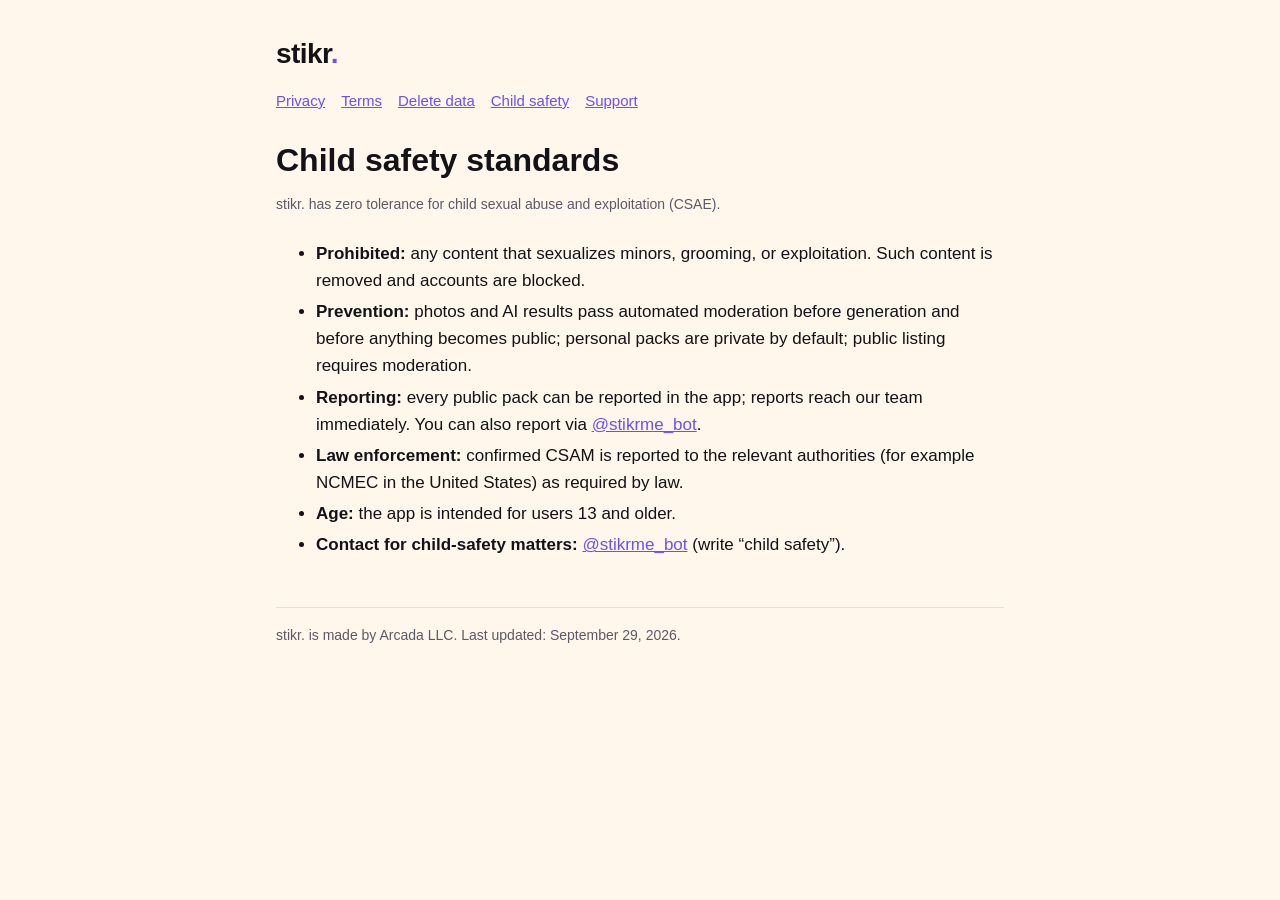
==== child-safety.html @ 503f869b "stikr. legal and support pages" ====
<!doctype html><html lang="en"><head><meta charset="utf-8"><meta name="viewport" content="width=device-width,initial-scale=1"><title>Child safety standards — stikr.</title><link rel="stylesheet" href="style.css"></head><body><main><header><a href="./">stikr<span>.</span></a></header><nav><a href="privacy.html">Privacy</a><a href="terms.html">Terms</a><a href="delete-data.html">Delete data</a><a href="child-safety.html">Child safety</a><a href="./">Support</a></nav>
<h1>Child safety standards</h1><p class="meta">stikr. has zero tolerance for child sexual abuse and exploitation (CSAE).</p>
<ul><li><strong>Prohibited:</strong> any content that sexualizes minors, grooming, or exploitation. Such content is removed and accounts are blocked.</li><li><strong>Prevention:</strong> photos and AI results pass automated moderation before generation and before anything becomes public; personal packs are private by default; public listing requires moderation.</li><li><strong>Reporting:</strong> every public pack can be reported in the app; reports reach our team immediately. You can also report via <a href="https://t.me/stikrme_bot">@stikrme_bot</a>.</li><li><strong>Law enforcement:</strong> confirmed CSAM is reported to the relevant authorities (for example NCMEC in the United States) as required by law.</li><li><strong>Age:</strong> the app is intended for users 13 and older.</li><li><strong>Contact for child-safety matters:</strong> <a href="https://t.me/stikrme_bot">@stikrme_bot</a> (write “child safety”).</li></ul>
<footer>stikr. is made by Arcada LLC. Last updated: September 29, 2026.</footer></main></body></html>
---- style.css ----
:root { --bg: #FFF7EC; --text: #141217; --muted: #5d5866; --accent: #6C4DFF; --line: #e8dfd2; }
@media (prefers-color-scheme: dark) { :root { --bg: #0F0E13; --text: #F4F2EE; --muted: #a9a4b2; --accent: #C6FF3D; --line: #2a2733; } }
* { box-sizing: border-box; }
body { margin: 0; background: var(--bg); color: var(--text); font: 17px/1.6 -apple-system, BlinkMacSystemFont, "Segoe UI", Roboto, sans-serif; }
main { max-width: 760px; margin: 0 auto; padding: 32px 16px 64px; }
header a { color: var(--text); text-decoration: none; font-weight: 800; font-size: 28px; letter-spacing: -0.02em; }
header a span { color: var(--accent); }
nav { margin: 12px 0 28px; display: flex; flex-wrap: wrap; gap: 8px 16px; font-size: 15px; }
nav a, a { color: var(--accent); }
h1 { font-size: 32px; line-height: 1.2; margin: 0 0 4px; }
h2 { font-size: 21px; margin: 32px 0 8px; }
.meta { color: var(--muted); font-size: 14px; margin-bottom: 24px; }
li { margin: 4px 0; }
footer { margin-top: 48px; padding-top: 16px; border-top: 1px solid var(--line); color: var(--muted); font-size: 14px; }
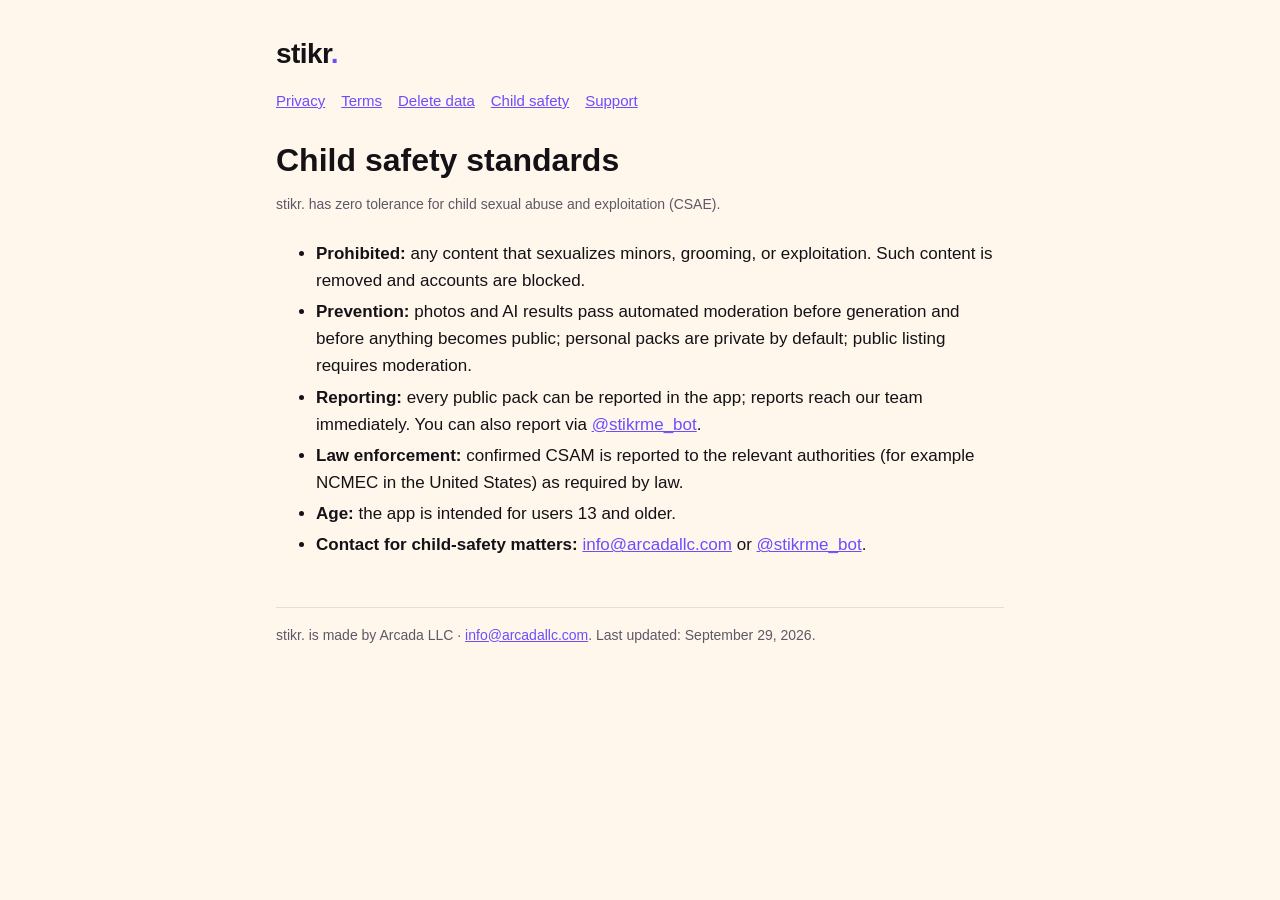
==== commit 048471b2: "Support email info@arcadallc.com" ====
--- a/child-safety.html
+++ b/child-safety.html
@@ -1,4 +1,4 @@
 <!doctype html><html lang="en"><head><meta charset="utf-8"><meta name="viewport" content="width=device-width,initial-scale=1"><title>Child safety standards — stikr.</title><link rel="stylesheet" href="style.css"></head><body><main><header><a href="./">stikr<span>.</span></a></header><nav><a href="privacy.html">Privacy</a><a href="terms.html">Terms</a><a href="delete-data.html">Delete data</a><a href="child-safety.html">Child safety</a><a href="./">Support</a></nav>
 <h1>Child safety standards</h1><p class="meta">stikr. has zero tolerance for child sexual abuse and exploitation (CSAE).</p>
-<ul><li><strong>Prohibited:</strong> any content that sexualizes minors, grooming, or exploitation. Such content is removed and accounts are blocked.</li><li><strong>Prevention:</strong> photos and AI results pass automated moderation before generation and before anything becomes public; personal packs are private by default; public listing requires moderation.</li><li><strong>Reporting:</strong> every public pack can be reported in the app; reports reach our team immediately. You can also report via <a href="https://t.me/stikrme_bot">@stikrme_bot</a>.</li><li><strong>Law enforcement:</strong> confirmed CSAM is reported to the relevant authorities (for example NCMEC in the United States) as required by law.</li><li><strong>Age:</strong> the app is intended for users 13 and older.</li><li><strong>Contact for child-safety matters:</strong> <a href="https://t.me/stikrme_bot">@stikrme_bot</a> (write “child safety”).</li></ul>
-<footer>stikr. is made by Arcada LLC. Last updated: September 29, 2026.</footer></main></body></html>
+<ul><li><strong>Prohibited:</strong> any content that sexualizes minors, grooming, or exploitation. Such content is removed and accounts are blocked.</li><li><strong>Prevention:</strong> photos and AI results pass automated moderation before generation and before anything becomes public; personal packs are private by default; public listing requires moderation.</li><li><strong>Reporting:</strong> every public pack can be reported in the app; reports reach our team immediately. You can also report via <a href="https://t.me/stikrme_bot">@stikrme_bot</a>.</li><li><strong>Law enforcement:</strong> confirmed CSAM is reported to the relevant authorities (for example NCMEC in the United States) as required by law.</li><li><strong>Age:</strong> the app is intended for users 13 and older.</li><li><strong>Contact for child-safety matters:</strong> <a href="mailto:info@arcadallc.com?subject=Child%20safety">info@arcadallc.com</a> or <a href="https://t.me/stikrme_bot">@stikrme_bot</a>.</li></ul>
+<footer>stikr. is made by Arcada LLC · <a href="mailto:info@arcadallc.com">info@arcadallc.com</a>. Last updated: September 29, 2026.</footer></main></body></html>
